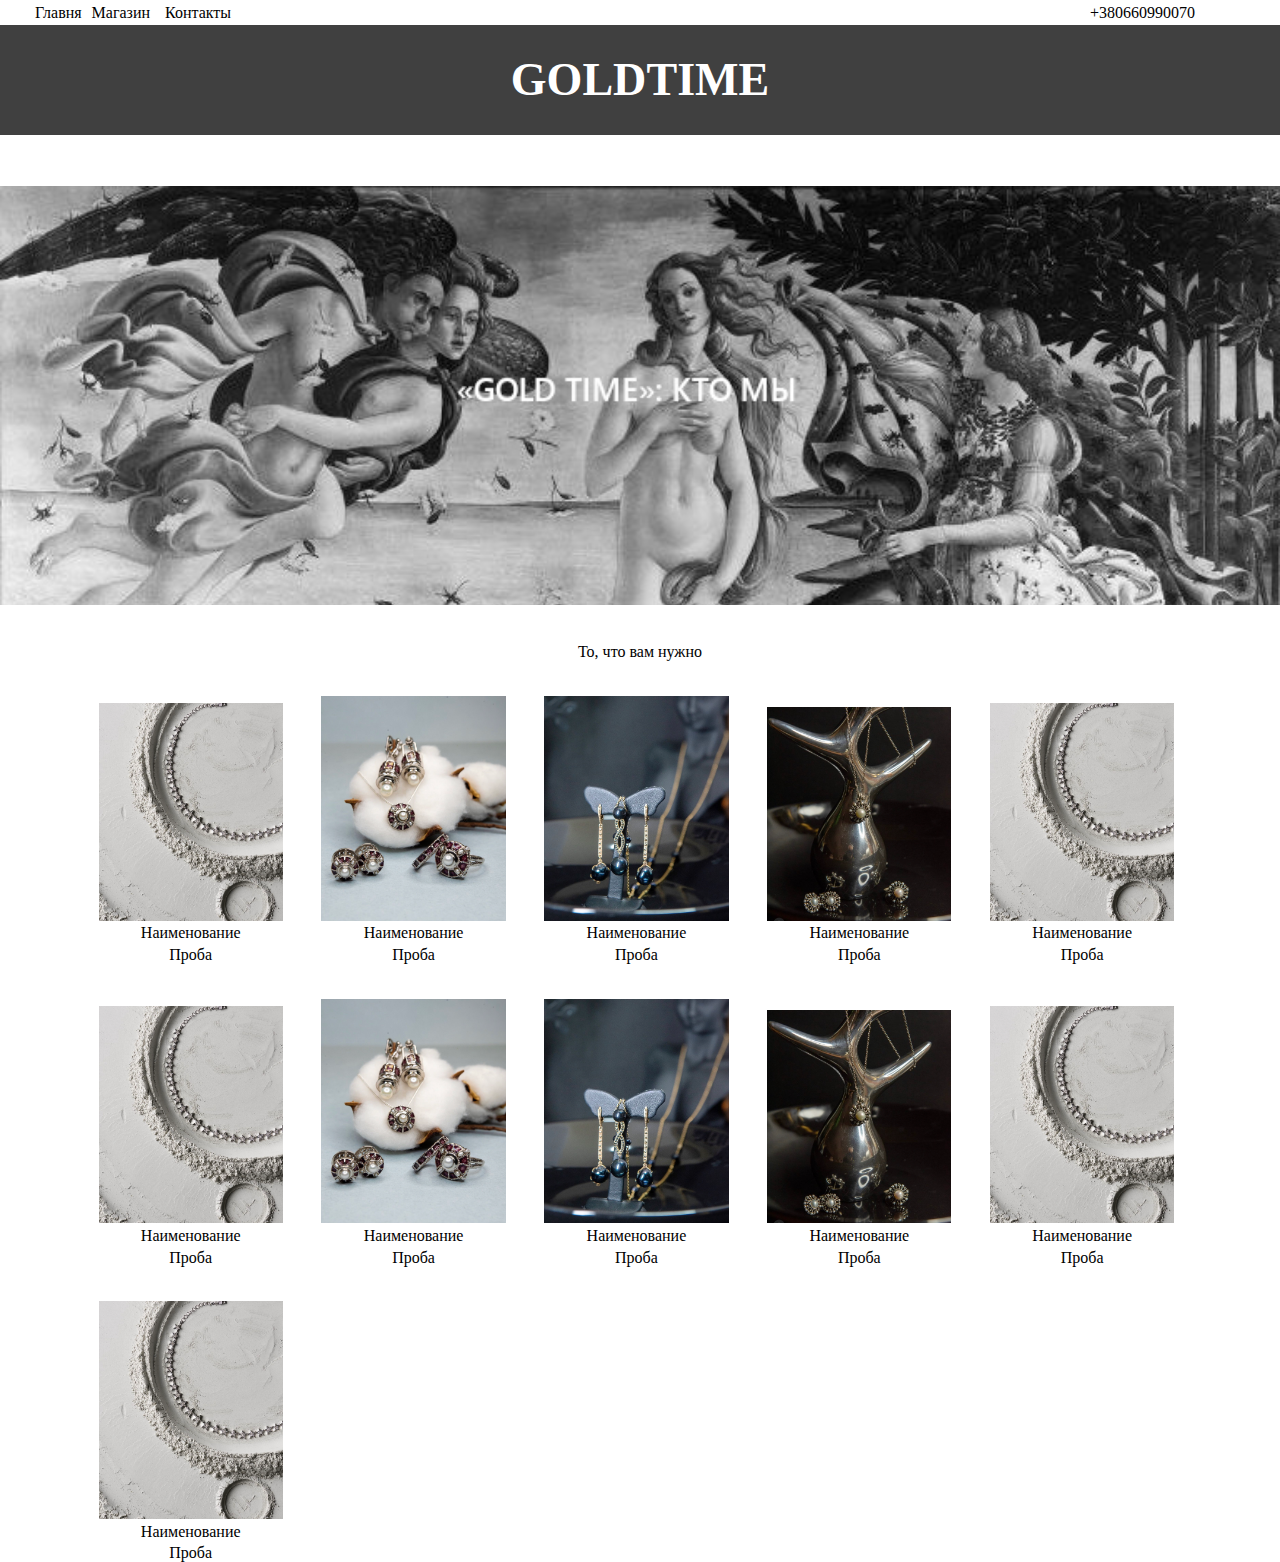
==== index.html @ 1c276aca "Add files via upload" ====
<!DOCTYPE html>
<html lang="ru">
	<head>
		<meta http-equiv="Content-Type" content="text/html; charset=utf-8">
		<title>Gold Time</title>
		<link rel="stylesheet" href="style.css">
		<link rel="icon" href="images/logo.ico" type="images/x-icon">
	</head>
	<style>
   
    </style>
	<body>
	<div id="ob">
		<div id="top">
					<div id="ch">
					</div>
					<div id="bel">
						<div id="blef">
							<div><a id="glav">Главня</a></div>
							<div><a id="magaz">Магазин</a></div>
							<div><a id="kontakt">Контакты</a></div>
						</div>
						<div id="blig">
							<div><p id="nom">+380660990070</p></div>
						
						
						</div>
					</div>
					<div>
						<h1 id="nazv"><big><big>GOLDTIME</big></big></h1>
					</div>
			</div>
		<div id="obch">
			
			<div id="glkar">
				<img id="glkar1" src="img/31.JPG">
					
			</div>
			<div>
				<p id="toch">То, что вам нужно</p>
			</div>
		</div>
		<div id="tovar">
			<div id="k1">
				<a id="lop" href="n.html"><img id="k2" src="tov/1.PNG"></a>
				<p id="pl">Наименование</p>
				<p id="pl">Проба</p>
			</div>
			<div id="k1">
				<a id="lop" href="n.html"><img id="k2" src="tov/2.PNG"></a>
				<p id="pl">Наименование</p>
				<p id="pl">Проба</p>
			</div>
			<div id="k1">
				<a id="lop" href="n.html"><img id="k2" src="tov/3.PNG"></a>
				<p id="pl">Наименование</p>
				<p id="pl">Проба</p>
			</div>
			<div id="k1">
				<a id="lop" href="n.html"><img id="k2" src="tov/4.PNG"></a>
				<p id="pl">Наименование</p>
				<p id="pl">Проба</p>
			</div>
			<div id="k1">
				<a id="lop" href="n.html"><img id="k2" src="tov/1.PNG"></a>
				<p id="pl">Наименование</p>
				<p id="pl">Проба</p>
			</div>
			<div id="k1">
				<a id="lop" href="n.html"><img id="k2" src="tov/1.PNG"></a>
				<p id="pl">Наименование</p>
				<p id="pl">Проба</p>
			</div>
			<div id="k1">
				<div id="loi">
					<a id="lop" href="n.html"><img id="k2" src="tov/2.PNG"></a>
				</div>
				<p id="pl">Наименование</p>
				<p id="pl">Проба</p>
			</div>
			<div id="k1">
				<div id="loi">
					<a id="lop" href="n.html"><img id="k2" src="tov/3.PNG"></a>
				</div>
				<p id="pl">Наименование</p>
				<p id="pl">Проба</p>
			</div>
			<div id="k1">
				<div id="loi">
					<a id="lop" href="n.html"><img id="k2" src="tov/4.PNG"></a>
				</div>
				<p id="pl">Наименование</p>
				<p id="pl">Проба</p>
			</div>
			<div id="k1">
				<div id="loi">
					<a id="lop" href="n.html"><img id="k2" src="tov/1.PNG"></a>
				</div>
				<p id="pl">Наименование</p>
				<p id="pl">Проба</p>
			</div>
			<div id="k1">
				<div id="loi">
					<a id="lop" href="n.html"><img id="k2" src="tov/1.PNG"></a>
				</div>
				<p id="pl">Наименование</p>
				<p id="pl">Проба</p>
			</div>
			<div id="">
			
			</div>
			
			
			
			
			
			
			
			
			
			
		</div>
	</div>
	</body>
</html>
---- style.css ----
* {
	margin: 0;
	padding: 0;
}
#obch {
	
	margin-left: auto;
    margin-right: auto;
	height: 90%;
	width: 100%;
	min-height: ;
}
#top {
	background: #404040;
	height: 135px;
	width: 100%;
}
#ch {
	height: ;
}
#bel {
	background: white;
	height: 25px;
	
}
p {
	color: black;
}
#blef {
	
	height: 25px;
	
	float: left;
	display: flex;
	
}
#blig {
	
	height: 25px;
	width: 210px;
	float: right;
}
#glav {
	
	display: inline-block;
	
	height: 25px;
	margin-left: 35px;
	line-height: 25px;
}
#magaz {
	
	display: inline-block;
	
	height: 25px;
	margin-left: 10px;
	line-height: 25px;
	
}
#kontakt {
	
	display: inline-block;
	
	height: 25px;
	margin-left: 15px;
	line-height: 25px;
}
#nom {
	margin-left: 20px;
	line-height: 25px;
}
#nazv {
	color: white;
	text-align: center;
	line-height: 110px;
}
#glkar {
	position: relative;
	overflow: hidden;
	height: 470px;
}
#glkar1 {
	display: block;
	width: 100%;
	margin: auto;
	margin-top: 4%;
	
}
#toch {
	text-align: center;
	margin-top: 3%;
}
#ob {
	margin-left: auto;
    margin-right: auto;
	height: 90%;
	width: 100%;
	min-height: 900px;
}
#tovar {
	background: ;
	margin-left: auto;
    margin-right: auto;
	height: 100%;
	width: 90%
}
#k1 {
	
	background: white;
	width: 16%;
	margin-left: 3%;
	margin-top: 3%;
	float: top;
	display: inline-block;
	height: 100%;
}
#k2 {
	display: block;
	width: 100%;
	margin: auto;
	margin-top: ;
	
}
#pl {
	text-align: center;
	margin-top: 2%;
}
#loi {
	
}
#lop {
	
	user-select: none;
	text-decoration: none;
	outline: none;
}
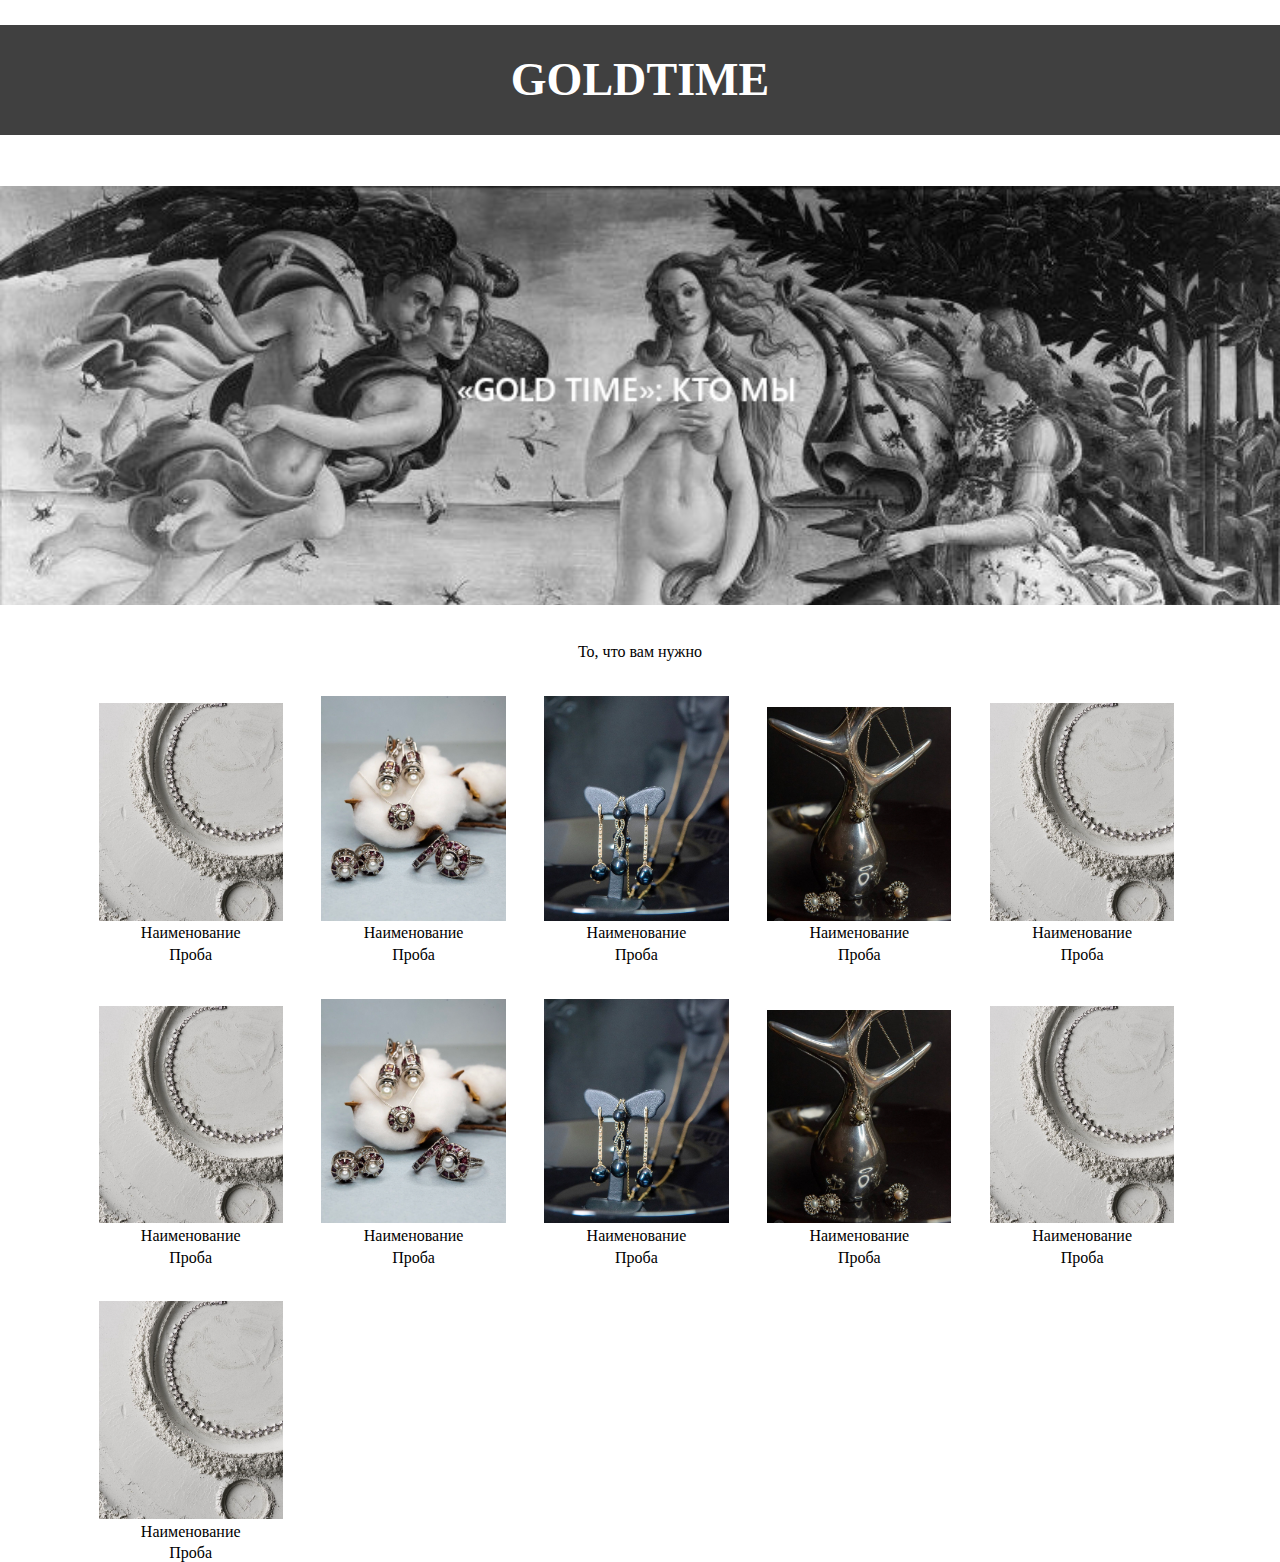
==== commit af1d4b69: "Add files via upload" ====
--- a/index.html
+++ b/index.html
@@ -16,12 +16,10 @@
 					</div>
 					<div id="bel">
 						<div id="blef">
-							<div><a id="glav">Главня</a></div>
-							<div><a id="magaz">Магазин</a></div>
-							<div><a id="kontakt">Контакты</a></div>
+							
 						</div>
 						<div id="blig">
-							<div><p id="nom">+380660990070</p></div>
+							
 						
 						
 						</div>
